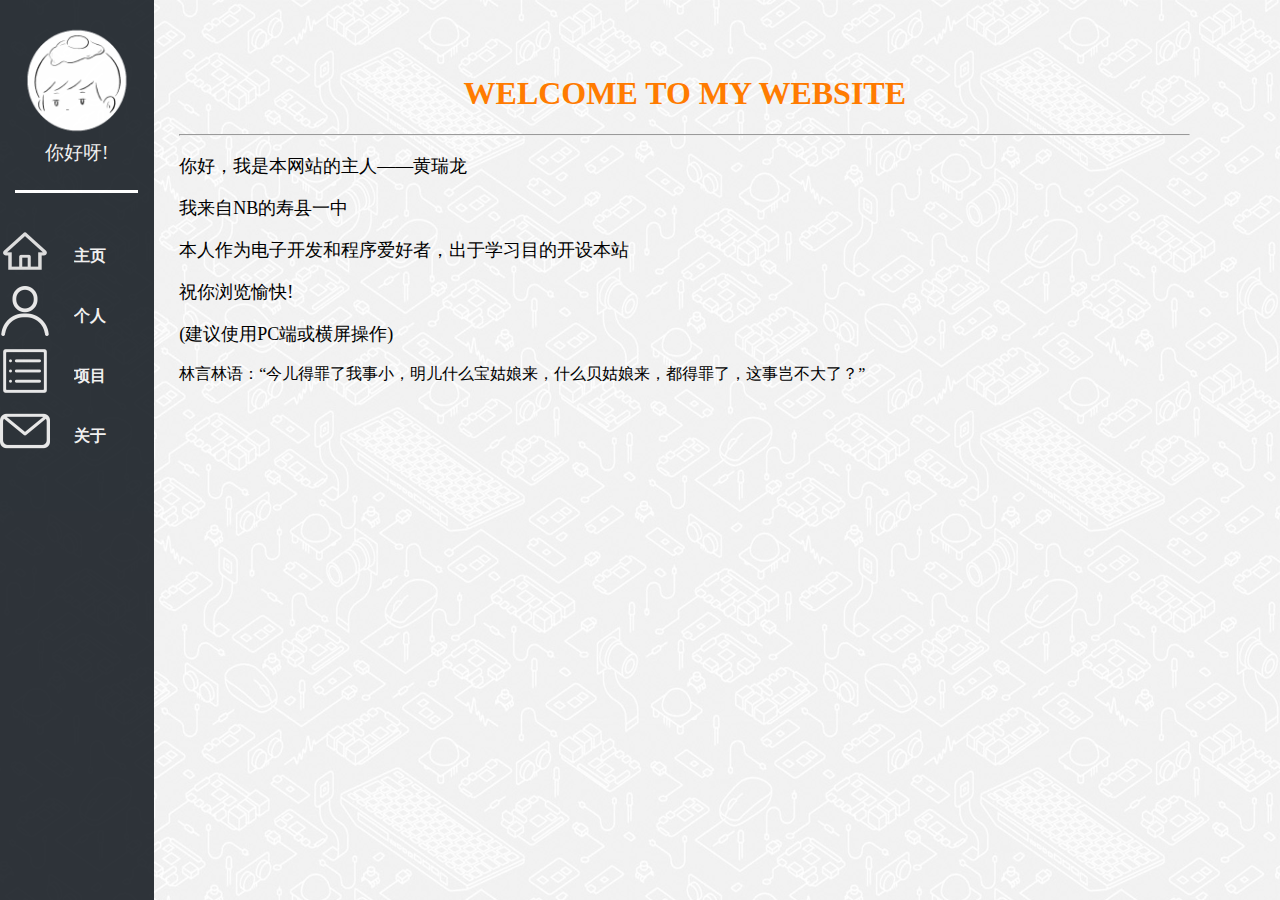
==== index.html @ 7b3899bf "2023-3-23-1" ====
<!DOCTYPE html>
<html>

<head>
  <meta charset="utf-8" />
  <title>Hrilug的博客</title>
  <meta name=“hrilug” content=“hrilug的博客” />
  <link rel="shortcut icon" href="images/html-head.png">
  <link href="css/blog.css" rel="stylesheet" type="text/css" />
</head>

<body class="bg">
  <div class="box">
    <div class="items">
      <div class="items-icon"><img src="images/head.png" /></div>
      <div class="items-con">你好呀!</div>
    </div>

    <div class="center">
      <div class="line"></div>
    </div>

    <div class="menu">
      <ul class="menu-ul">
        <li>
          <div class="light"></div>
          <div class="icon"><img src="images/main-icon.png" width="50px" hight="50px" /></div>
          <div class="con">主页</div>
        </li>

        <li>
          <div class="light"></div>
          <div class="icon"><img src="images/individual-icon.png" width="50px" hight="50px" /></div>
          <div class="con">个人</div>
        </li>

        <li>
          <div class="light"></div>
          <div class="icon"><img src="images/project-icon.png" width="50px" hight="50px" /></div>
          <div class="con">项目</div>
        </li>

        <li>
          <div class="light"></div>
          <div class="icon"><img src="images/about-icon.png" width="50px" hight="50px" /></div>
          <div class="con">关于</div>
        </li>
      </ul>
    </div>
  </div>

  <div class="tab_con">
    <div class="item" style="display: block;">
      <div class="main" id="main">
        <div class="content">
          <div class="introduce">
            <div class="introduce-text">
              <h1 style="color: rgb(255, 123, 0); text-align: center">
                WELCOME TO MY WEBSITE
              </h1>
              <hr />
              <p>
                你好，我是本网站的主人——黄瑞龙
              </p>
              <p>
                我来自NB的寿县一中
              </p>
              <p>
                本人作为电子开发和程序爱好者，出于学习目的开设本站
              </p>
              <p>
                祝你浏览愉快!
              </p>
              <p>
                (建议使用PC端或横屏操作)
              </p>
            </div>
          </div>
          <div class="quote" id="quoteDisplay"></div>
          <script>
            var quotes = [
              '林言林语：“我就知道，别人不挑剩下的也不给我。”',
              '林言林语：“也亏你倒听他的话。我平日和你说的，全当耳旁风，怎么他说了你就依，比圣旨还快些！”',
              '林言林语：“什么臭男人拿的！我不要他。”',
              '林言林语：“蠢才，蠢才！你有玉，人家就有金来配你；人家有‘冷香’，你就没有‘暖香’去配？”',
              '林言林语：“我说呢，亏在那里绊住，不然早就飞了来了。”',
              '林言林语：“我原是给你们取笑儿的，拿着我比戏子。”',
              '林言林语：“你说你会过目成诵，难道我就不能一目十行么？”',
              '林言林语：“我不困，只略歇歇儿，你且别处去闹会子再来。”',
              '林言林语：“谁叫你送来的？难为她费心，那里就冻死我了！”',
              '林言林语：“你还要比？你还要笑？你不比不笑，比人比了笑了还厉害呢！”',
              '林言林语：“啐！我道是谁，原来是这个狠心短命的……”',
              '林言林语：“何曾不是在屋里的，只因听见天上一声叫唤，出来瞧了瞧，原来是个呆雁。”',
              '林言林语：“他在别的还有限，惟有这些人带的东西上越发留心。”',
              '林言林语：“你们瞧瞧，孙行者来了。他一般的也拿着雪褂子，故意装出个小骚达子来。”',
              '林言林语：“是单送我一个人的，还是别的姑娘们都有呢？”',
              '林言林语：“早知他来，我就不来了。”',
              '林言林语：“我就知道，别人不挑剩下的也不给我。”',
              '林言林语：“今儿得罪了我事小，明儿什么宝姑娘来，什么贝姑娘来，都得罪了，这事岂不大了？”',
              '林言林语：“你这该死的胡说！好好儿的把这淫词艳曲弄了来，说这些混话欺负我。我告诉舅舅舅母去。”',
            ]
            document.getElementById('quoteDisplay').innerHTML = quotes[parseInt(Math.round(Math.random() * 18 + 1))];
          </script>
        </div>
      </div>
    </div>

    <div>
      <script src="https://cdn.bootcdn.net/ajax/libs/jquery/1.12.4/jquery.min.js"></script>
      <script src="https://eqcn.ajz.miesnfu.com/wp-content/plugins/wp-3d-pony/live2dw/lib/L2Dwidget.min.js"></script>
      <script>
        L2Dwidget.init({
          "model": {
            jsonPath: "https://unpkg.com/live2d-widget-model-koharu@1.0.5/assets/koharu.model.json",//这里改模型，前面后面都要改
            "scale": 1
          },
          "display": {
            "position": "right",//设置看板娘的上下左右位置
            "width": 90,
            "height": 120,
            "hOffset": 0,
            "vOffset": 0
          },
          "mobile": {
            "show": true,
            "scale": 0.5
          },
          "react": {
            "opacityDefault": 10,//设置透明度
            "opacityOnHover": 1
          }
        });
        window.onload = function () {
          $("#live2dcanvas").attr("style", "position: fixed; opacity: 0.8; right: 100px; bottom: 0px; z-index: 1; pointer-events: none;")
        }
      </script>
    </div>

    <div class="item">
      <div class="individual" id="individual">
        <div class="content">
          <div class="individual-box">
            <h2 style="color: rgb(255, 123, 0)">关于我 ABOUT ME</h2>
            <hr />
            <div class="individual-div">
              <h2>
                &nbsp&nbsp你好，我目前是一名高中生，理工男，一名电子发烧者和程序爱好者，喜欢书籍和音乐。喜欢享受孤独的村上春树、幽默留给自己的余华、物哀写尽的川端康成，我喜欢听抒情、电子和一点古典SamSmith、LinkinPark、ImagineDragons、milet...你知道<a href="https://www.bilibili.com/video/BV1Xb4y1W7Qn/">“林言林语”</a>么，读一读《红楼梦》吧。
              </h2>
              <h2>
                &nbsp&nbsp我个人学习近六年C语言，和四年的PYTHON，HTML开发近四年，这是我写的第三个网站。我是一名电子发爱好者，通过Arduino入门已有七年，学习过三年51MOS(STC89)，ESP32(esp8266,esp32dev)，STM32(stm32f103)，我已能够熟练开发大部分Arduino下atmega系列MCU，stm32f1系列MCU，能够独立完成项目包括部分PCB绘制设计。同时，个人学习过相当的linux，玩过树莓派和Ubuntu，本网站搭建在Ubuntu18系统上。
              </h2>
            </div>
          </div>
        </div>
      </div>
    </div>

    <div class="item">
      <div class="project" id="project">
        <div class="content">
          <div class="cpp">
            <h2 style="color: rgb(255, 123, 0)">我的项目 MY PROJECT</h2>
            <hr />

            <a href="https://blog.csdn.net/Hrilug">
              <div>
                <img src="images/blog.png" width="120px" height="120px" /><br />
                <p3>博客</p3>
              </div>
            </a>
            <a href="https://github.com/Hrilug">
              <div>
                <img src="images/github.png" width="120px" height="120px" /><br />
                <p3>GITHUB</p3>
              </div>
            </a>
            <a href="https://gitee.com/hrilug">
              <div>
                <img src="images/gitee.png" width="120px" height="120px" /><br />
                <p3>GITEE</p3>
              </div>
            </a>
            <a href="lan.html">
              <div>
                <img src="images/lan.png" width="120px" height="120px" /><br />
                <p3>物联网</p3>
              </div>
            </a>
            <a href="https://github.com/Hrilug/project">
              <div>
                <img src="images/arduino.png" width="120px" height="120px" /><br />
                <p3>电子开发</p3>
              </div>
            </a>
            <a href="game.html">
              <div>
                <img src="images/game.png" width="120px" height="120px" /><br />
                <p3>游戏</p3>
              </div>
            </a>
            <a href="cloud.html">
              <div>
                <img src="images/driver.png" width="120px" height="120px" /><br />
                <p3>云下载</p3>
              </div>
            </a>
            <a href="building.html">
              <div>
                <img src="images/picture.png" width="120px" height="120px" /><br />
                <p3>图库</p3>
              </div>
            </a>
          </div>
        </div>
      </div>
    </div>

    <div class="item">
      <div class="about" id="about">
        <div class="content">
          <h2 style="color: rgb(255, 123, 0)">怎么，想要联系我？</h2>
          <hr />
          <h2>给我留言:</h2>
          <div class="message">
            <form action="message.php" method="post">
              <div>
                <div>
                  <h3>昵称:</h3>
                </div>
                <div>
                  <input class="input-sm" type="text" name="nickname" style="color: rgb(0, 0, 0)" />
                </div>
                <div>
                  <h3>联系方式:</h3>
                </div>
                <div>
                  <input class="input-sm" type="text" name="connect" style="color: rgb(0, 0, 0)" />
                </div>
              </div>
              <div>
                <div>
                  <h3>信息:</h3>
                </div>
                <div>
                  <textarea class="input-la" type="text" name="message" style="color: rgb(0, 0, 0)"></textarea>
                </div>
                <div>
                  <input class="input-button" type="submit" value="发送" />
                </div>
              </div>
            </form>
          </div>
          <hr />
          <p class="about-text">
            <a href="https://github.com/Hrilug">Github:hrilug</a>
            <a href="https://space.bilibili.com/446239628?spm_id_from=333.337.0.0">哔哩哔哩:hrilug</a>
            <a href="mailto:someone@microsoft.com?subject=Hello%20again">QQ邮箱:hrilug@qq.com</a>
          </p>
        </div>
      </div>
    </div>
  </div>

  <script src="js/tab.js"></script>
</body>

</html>
---- css/blog.css ----
.bg {
    background-image: url('../images/background.jpg');
    background-size: cover;
    background-repeat:repeat-y;
    margin: 0px;
}

.box {
    background-color: #181e25;
    opacity: 0.9;
    width: 12%;
    height: 100%;
    z-index: 1;
    position: fixed;
    overflow: hidden;
    transition: 0.4s;
}

.items {
    width: 100%;
    height: 160px;
    top: 20px;
    bottom: 20px;
    overflow: hidden;
    transition: 0.4s;
    position: relative;
}

.items-icon {
    width: 100%;
    height: 120px;
    align-items: center;
    text-align: center;
    position: relative;
}

.items-icon img {
    width: 120px;
    height: 120px;

}

.items-con {
    height: 40px;
    width: 100%;
    transition: 0.4s;
    text-align: center;
    font-size: larger;
    position: relative;
    color: rgb(240, 240, 240);
}

.center {
    width: 100%;
    height: 10px;
    margin: 10%;
    margin-top: 30px;
    position: relative;
}

.line {
    height: 3px;
    width: 80%;
    position: relative;
    background-color: white;
}

.menu {
    width: 100%;
    height: auto;
}


.menu-ul {
    padding-left: 0px;
    padding-top: 10px;
    padding-bottom: 10px;
}

.menu-ul li {
    list-style-type: none;
    width: 100%;
    height: 60px;
    overflow: hidden;
    position: relative;
    transition: 0.4s;
}

.light {
    width: 4px;
    height: 60px;
    background: white;
    position: absolute;
    transition: 0.5s;
    border-top-right-radius: 4px;
    border-bottom-right-radius: 4px;
    opacity: 0;
}

.icon{
    width: 60px;
    height: 60px;
    align-items: center;
    justify-content: center;
    position:absolute;
}

.con{
    height:60px;
    width:80px;
    transition: 0.5s;
    display:flex;
    text-align: left;
    align-items: center;
    overflow: hidden;
    font-weight: bold;
    color: rgb(240, 240, 240);
    float:right;
}

.menu-ul li:hover{
    background-color:rgb(39, 133, 177);
    left: 5px;
}
.menu-ul li:hover .light {
    opacity: 1;
}

.item{
    display:none;
}

.content {
    left: 14%;
    right: 7%;
    top: 6%;
    height: 90%;
    position: absolute;
}

.introduce-text p{
    font-size: large;
}

.individual-div h2{
    font-family: "楷体";
    font-size: larger;
}

.cpp h1{
    color: rgb(0, 0, 0);
    top:10px;
    position: relative;
}

.cpp a div {
    margin: 20px;
    width: 150px;
    height: 150px;
    text-align: center;
    color: rgb(0, 0, 0);
    font-size: 20px;
    float: left;
}

.cpp a div:hover {
    width: 150px;
    height: 150px;
    background-color: rgb(177, 177, 177);

}
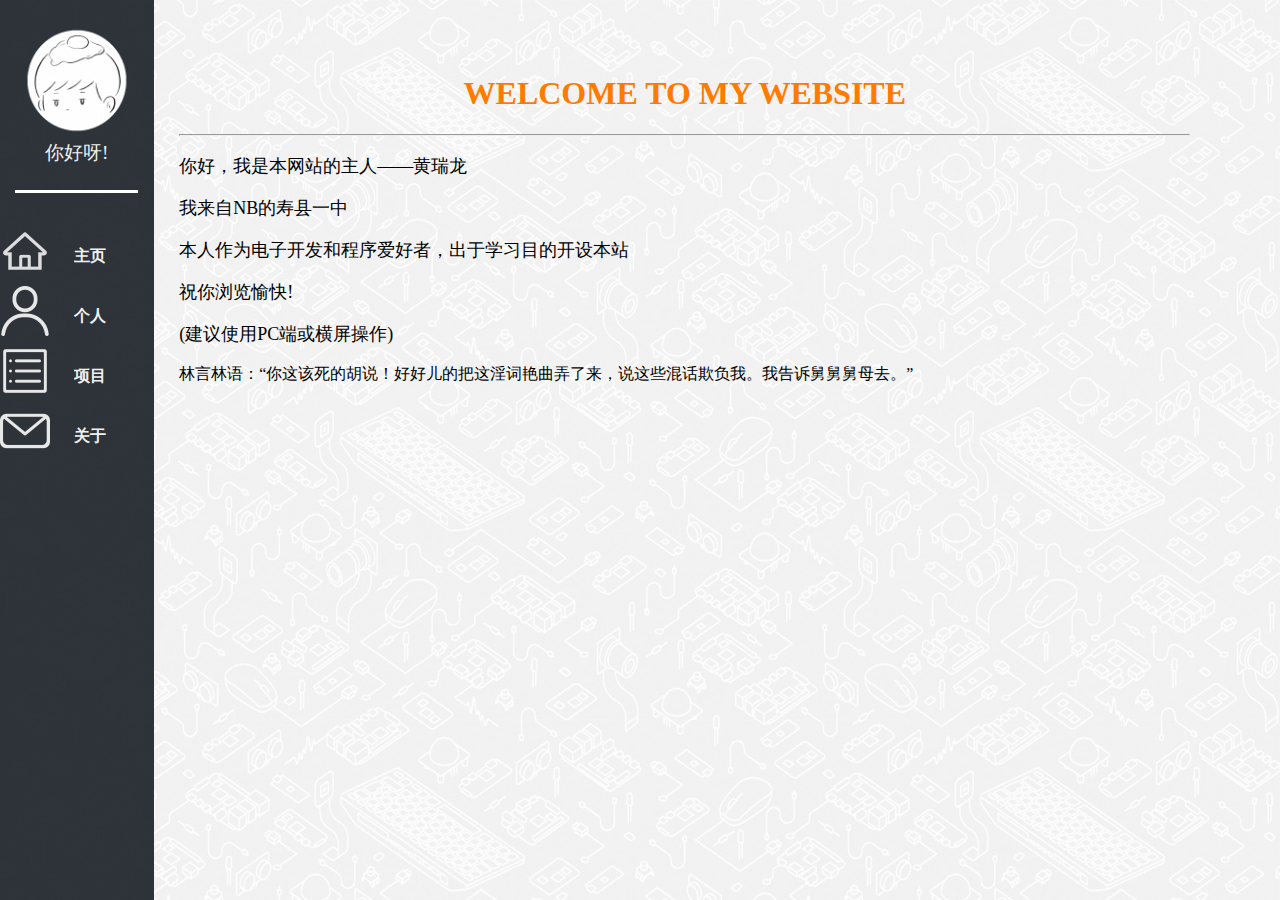
==== commit 8b03277f: "2023-6-16-1" ====
--- a/index.html
+++ b/index.html
@@ -228,13 +228,13 @@
                   <h3>昵称:</h3>
                 </div>
                 <div>
-                  <input class="input-sm" type="text" name="nickname" style="color: rgb(0, 0, 0)" />
+                  <input class="input-sm" type="text" name="nickname" required="required" style="color: rgb(0, 0, 0)" />
                 </div>
                 <div>
                   <h3>联系方式:</h3>
                 </div>
                 <div>
-                  <input class="input-sm" type="text" name="connect" style="color: rgb(0, 0, 0)" />
+                  <input class="input-sm" type="text" name="connect" required="required" style="color: rgb(0, 0, 0)" />
                 </div>
               </div>
               <div>
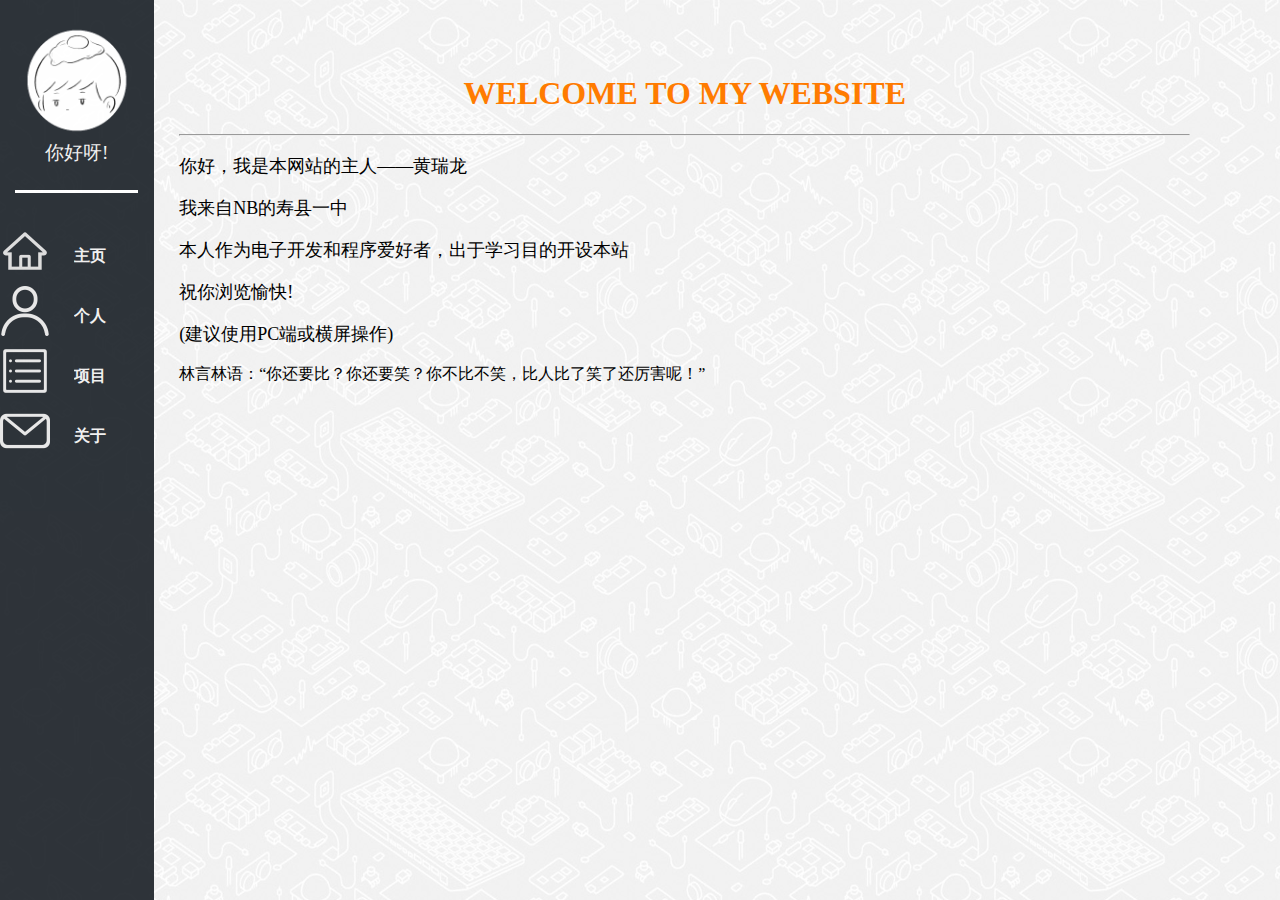
==== commit aa092cc9: "2023-6-17-1" ====
--- a/index.html
+++ b/index.html
@@ -1,12 +1,18 @@
 <!DOCTYPE html>
 <html>
-
 <head>
   <meta charset="utf-8" />
+  <meta name="viewport" content="width=device-width, initial-scale=1.0, minimum-scale=0.5, maximum-scale=2.0, user-scalable=yes" /> 
   <title>Hrilug的博客</title>
   <meta name=“hrilug” content=“hrilug的博客” />
   <link rel="shortcut icon" href="images/html-head.png">
   <link href="css/blog.css" rel="stylesheet" type="text/css" />
+  <script type="text/javascript"> 
+    if(document.body.scrollWidth < document.body.scrollheight-200){
+      document.getElementsByClassName(box).style.display='none';
+
+    }
+</script>
 </head>
 
 <body class="bg">
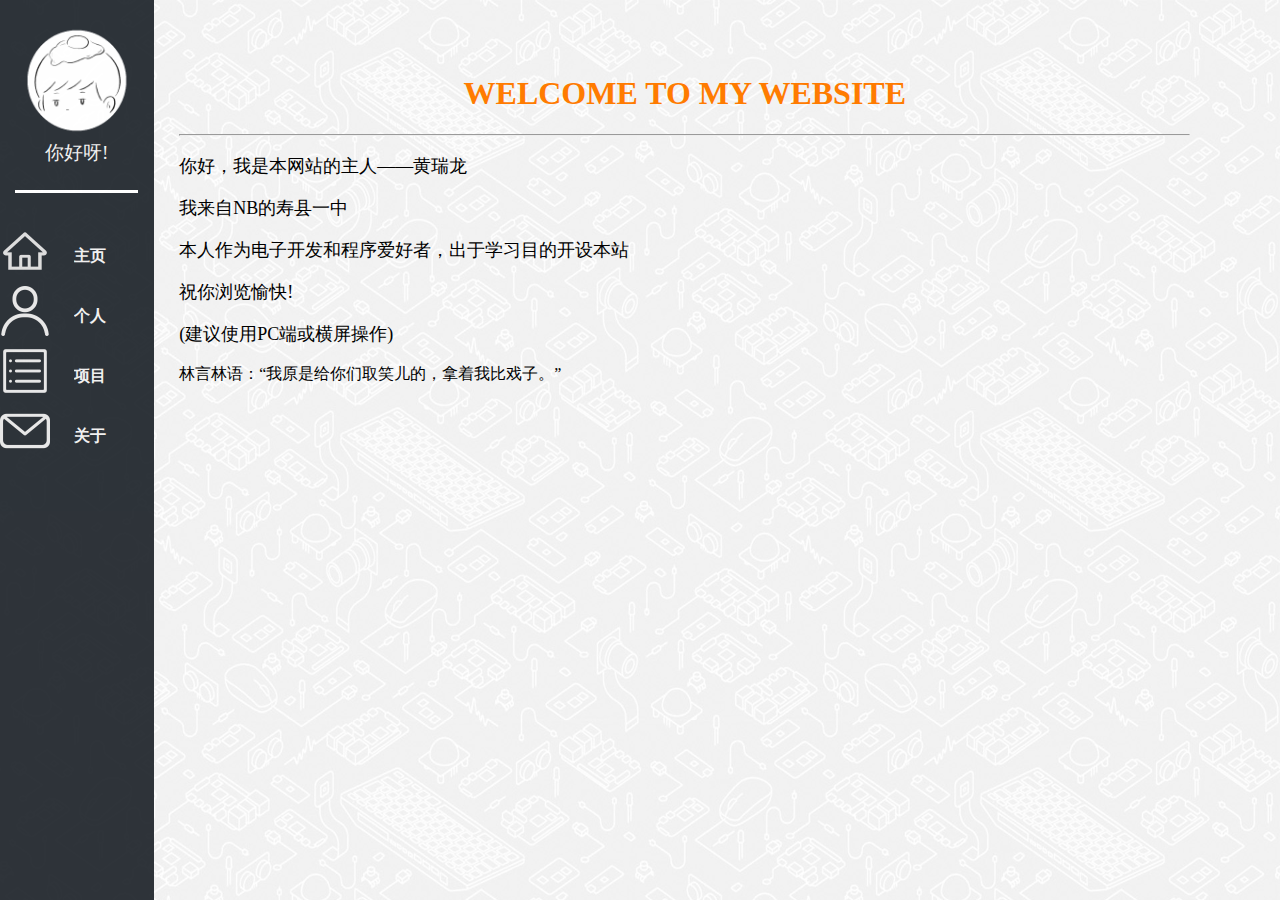
==== commit 73197f15: "2023-6-18-1" ====
--- a/index.html
+++ b/index.html
@@ -1,22 +1,50 @@
 <!DOCTYPE html>
 <html>
+
 <head>
   <meta charset="utf-8" />
-  <meta name="viewport" content="width=device-width, initial-scale=1.0, minimum-scale=0.5, maximum-scale=2.0, user-scalable=yes" /> 
+  <meta name="viewport"
+    content="width=device-width, initial-scale=1.0, minimum-scale=0.5, maximum-scale=2.0, user-scalable=yes" />
   <title>Hrilug的博客</title>
   <meta name=“hrilug” content=“hrilug的博客” />
   <link rel="shortcut icon" href="images/html-head.png">
   <link href="css/blog.css" rel="stylesheet" type="text/css" />
-  <script type="text/javascript"> 
-    if(document.body.scrollWidth < document.body.scrollheight-200){
-      document.getElementsByClassName(box).style.display='none';
-
+
+</head>
+
+<div id="live">
+  <script src="https://cdn.bootcdn.net/ajax/libs/jquery/1.12.4/jquery.min.js"></script>
+  <script src="https://eqcn.ajz.miesnfu.com/wp-content/plugins/wp-3d-pony/live2dw/lib/L2Dwidget.min.js"></script>
+  <script>
+    L2Dwidget.init({
+      "model": {
+        jsonPath: "https://unpkg.com/live2d-widget-model-koharu@1.0.5/assets/koharu.model.json",//这里改模型，前面后面都要改
+        "scale": 1
+      },
+      "display": {
+        "position": "right",//设置看板娘的上下左右位置
+        "width": 90,
+        "height": 120,
+        "hOffset": 0,
+        "vOffset": 0
+      },
+      "mobile": {
+        "show": true,
+        "scale": 0.5
+      },
+      "react": {
+        "opacityDefault": 10,//设置透明度
+        "opacityOnHover": 1
+      }
+    });
+    window.onload = function () {
+      $("#live2dcanvas").attr("style", "position: fixed; opacity: 0.8; right: 100px; bottom: 0px; z-index: 1; pointer-events: none;")
     }
-</script>
-</head>
+  </script>
+</div>
 
 <body class="bg">
-  <div class="box">
+  <div class="box" id="box" onmouseup="menu_back()">
     <div class="items">
       <div class="items-icon"><img src="images/head.png" /></div>
       <div class="items-con">你好呀!</div>
@@ -54,6 +82,12 @@
       </ul>
     </div>
   </div>
+  <div id="menu-button" style="display: none;" onclick="menu_show()">
+    <img src="images/menu-button.png" style="width: 35px;height: 35px; margin: 0 auto;">
+  </div>
+
+
+  <script src="js/blog.js"></script>
 
   <div class="tab_con">
     <div class="item" style="display: block;">
@@ -111,37 +145,6 @@
       </div>
     </div>
 
-    <div>
-      <script src="https://cdn.bootcdn.net/ajax/libs/jquery/1.12.4/jquery.min.js"></script>
-      <script src="https://eqcn.ajz.miesnfu.com/wp-content/plugins/wp-3d-pony/live2dw/lib/L2Dwidget.min.js"></script>
-      <script>
-        L2Dwidget.init({
-          "model": {
-            jsonPath: "https://unpkg.com/live2d-widget-model-koharu@1.0.5/assets/koharu.model.json",//这里改模型，前面后面都要改
-            "scale": 1
-          },
-          "display": {
-            "position": "right",//设置看板娘的上下左右位置
-            "width": 90,
-            "height": 120,
-            "hOffset": 0,
-            "vOffset": 0
-          },
-          "mobile": {
-            "show": true,
-            "scale": 0.5
-          },
-          "react": {
-            "opacityDefault": 10,//设置透明度
-            "opacityOnHover": 1
-          }
-        });
-        window.onload = function () {
-          $("#live2dcanvas").attr("style", "position: fixed; opacity: 0.8; right: 100px; bottom: 0px; z-index: 1; pointer-events: none;")
-        }
-      </script>
-    </div>
-
     <div class="item">
       <div class="individual" id="individual">
         <div class="content">
@@ -150,7 +153,8 @@
             <hr />
             <div class="individual-div">
               <h2>
-                &nbsp&nbsp你好，我目前是一名高中生，理工男，一名电子发烧者和程序爱好者，喜欢书籍和音乐。喜欢享受孤独的村上春树、幽默留给自己的余华、物哀写尽的川端康成，我喜欢听抒情、电子和一点古典SamSmith、LinkinPark、ImagineDragons、milet...你知道<a href="https://www.bilibili.com/video/BV1Xb4y1W7Qn/">“林言林语”</a>么，读一读《红楼梦》吧。
+                &nbsp&nbsp你好，我目前是一名高中生，理工男，一名电子发烧者和程序爱好者，喜欢书籍和音乐。喜欢享受孤独的村上春树、幽默留给自己的余华、物哀写尽的川端康成，我喜欢听抒情、电子和一点古典SamSmith、LinkinPark、ImagineDragons、milet...你知道<a
+                  href="https://www.bilibili.com/video/BV1Xb4y1W7Qn/">“林言林语”</a>么，读一读《红楼梦》吧。
               </h2>
               <h2>
                 &nbsp&nbsp我个人学习近六年C语言，和四年的PYTHON，HTML开发近四年，这是我写的第三个网站。我是一名电子发爱好者，通过Arduino入门已有七年，学习过三年51MOS(STC89)，ESP32(esp8266,esp32dev)，STM32(stm32f103)，我已能够熟练开发大部分Arduino下atmega系列MCU，stm32f1系列MCU，能够独立完成项目包括部分PCB绘制设计。同时，个人学习过相当的linux，玩过树莓派和Ubuntu，本网站搭建在Ubuntu18系统上。
@@ -270,4 +274,4 @@
   <script src="js/tab.js"></script>
 </body>
 
-</html>+</html--- a/css/blog.css
+++ b/css/blog.css
@@ -126,6 +126,16 @@
     opacity: 1;
 }
 
+#menu-button{
+    width:40px;
+    height:40px;
+    margin: 0px;
+    top:0px;
+   
+    text-align: center;
+    background-color: rgba(255,123,0,0.7);
+}
+
 .item{
     display:none;
 }
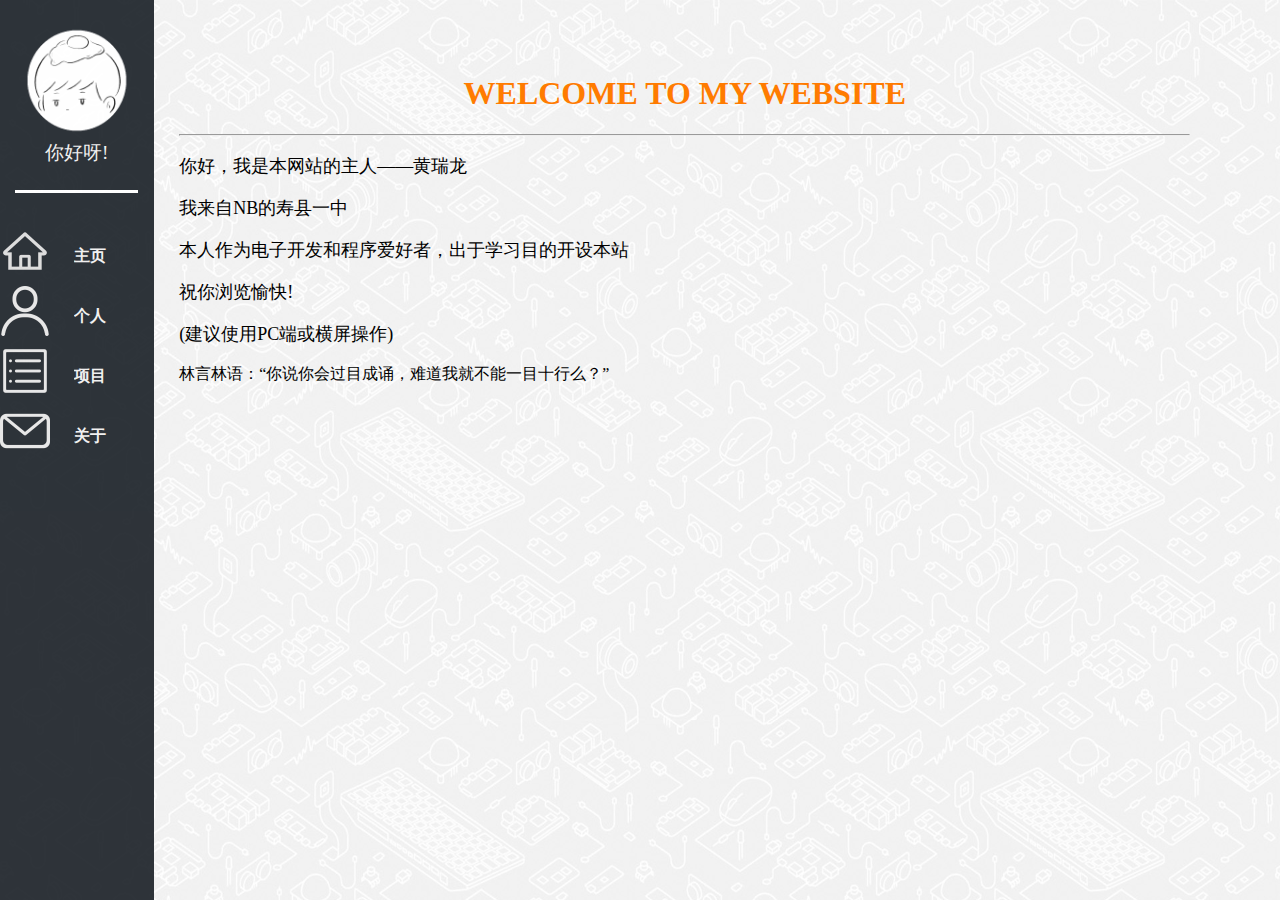
==== commit 8f2b42f8: "2023-7-2-1" ====
--- a/index.html
+++ b/index.html
@@ -9,42 +9,11 @@
   <meta name=“hrilug” content=“hrilug的博客” />
   <link rel="shortcut icon" href="images/html-head.png">
   <link href="css/blog.css" rel="stylesheet" type="text/css" />
+  <script type="text/javascript" src="js/jquery-3.7.0.min.js"></script>
 
 </head>
-
-<div id="live">
-  <script src="https://cdn.bootcdn.net/ajax/libs/jquery/1.12.4/jquery.min.js"></script>
-  <script src="https://eqcn.ajz.miesnfu.com/wp-content/plugins/wp-3d-pony/live2dw/lib/L2Dwidget.min.js"></script>
-  <script>
-    L2Dwidget.init({
-      "model": {
-        jsonPath: "https://unpkg.com/live2d-widget-model-koharu@1.0.5/assets/koharu.model.json",//这里改模型，前面后面都要改
-        "scale": 1
-      },
-      "display": {
-        "position": "right",//设置看板娘的上下左右位置
-        "width": 90,
-        "height": 120,
-        "hOffset": 0,
-        "vOffset": 0
-      },
-      "mobile": {
-        "show": true,
-        "scale": 0.5
-      },
-      "react": {
-        "opacityDefault": 10,//设置透明度
-        "opacityOnHover": 1
-      }
-    });
-    window.onload = function () {
-      $("#live2dcanvas").attr("style", "position: fixed; opacity: 0.8; right: 100px; bottom: 0px; z-index: 1; pointer-events: none;")
-    }
-  </script>
-</div>
-
 <body class="bg">
-  <div class="box" id="box" onmouseup="menu_back()">
+  <div class="box" id="box" onmouseup="menu_hide()">
     <div class="items">
       <div class="items-icon"><img src="images/head.png" /></div>
       <div class="items-con">你好呀!</div>
@@ -82,12 +51,12 @@
       </ul>
     </div>
   </div>
-  <div id="menu-button" style="display: none;" onclick="menu_show()">
-    <img src="images/menu-button.png" style="width: 35px;height: 35px; margin: 0 auto;">
+  <div id="menu-button" onclick="menu_show()">
+    <img src="images/menu-button.png" style="width: 36px;height: 36px;">
   </div>
 
 
-  <script src="js/blog.js"></script>
+  <script type="text/javascript" src="js/menu.js"></script>
 
   <div class="tab_con">
     <div class="item" style="display: block;">
@@ -137,7 +106,7 @@
               '林言林语：“早知他来，我就不来了。”',
               '林言林语：“我就知道，别人不挑剩下的也不给我。”',
               '林言林语：“今儿得罪了我事小，明儿什么宝姑娘来，什么贝姑娘来，都得罪了，这事岂不大了？”',
-              '林言林语：“你这该死的胡说！好好儿的把这淫词艳曲弄了来，说这些混话欺负我。我告诉舅舅舅母去。”',
+              '林言林语：“你这该死的胡说！好好儿的把这淫词艳曲弄了来，说这些混话欺负我。我告诉舅舅母去。”',
             ]
             document.getElementById('quoteDisplay').innerHTML = quotes[parseInt(Math.round(Math.random() * 18 + 1))];
           </script>
@@ -274,4 +243,4 @@
   <script src="js/tab.js"></script>
 </body>
 
-</html+</html>--- a/css/blog.css
+++ b/css/blog.css
@@ -14,6 +14,8 @@
     position: fixed;
     overflow: hidden;
     transition: 0.4s;
+    transition-duration:0.2s;
+    transition-timing-function:linear;
 }
 
 .items {
@@ -127,12 +129,12 @@
 }
 
 #menu-button{
-    width:40px;
-    height:40px;
-    margin: 0px;
+    width:50px;
+    height:50px;
     top:0px;
-   
-    text-align: center;
+    display: flex;  
+    justify-content: center;
+    align-items: center;
     background-color: rgba(255,123,0,0.7);
 }
 
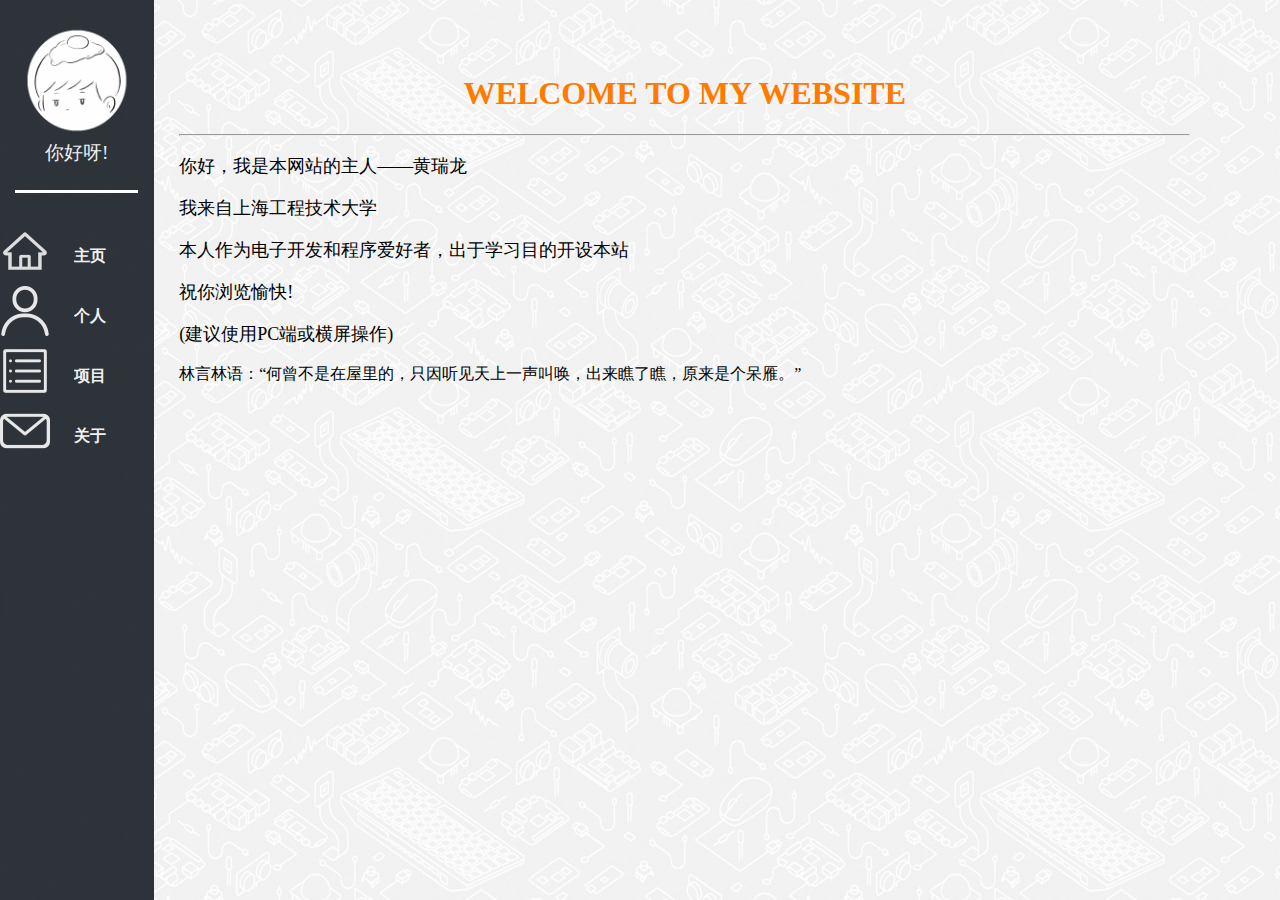
==== commit 313412c7: "2023-10-31-1" ====
--- a/index.html
+++ b/index.html
@@ -1,246 +1,246 @@
-<!DOCTYPE html>
-<html>
-
-<head>
-  <meta charset="utf-8" />
-  <meta name="viewport"
-    content="width=device-width, initial-scale=1.0, minimum-scale=0.5, maximum-scale=2.0, user-scalable=yes" />
-  <title>Hrilug的博客</title>
-  <meta name=“hrilug” content=“hrilug的博客” />
-  <link rel="shortcut icon" href="images/html-head.png">
-  <link href="css/blog.css" rel="stylesheet" type="text/css" />
-  <script type="text/javascript" src="js/jquery-3.7.0.min.js"></script>
-
-</head>
-<body class="bg">
-  <div class="box" id="box" onmouseup="menu_hide()">
-    <div class="items">
-      <div class="items-icon"><img src="images/head.png" /></div>
-      <div class="items-con">你好呀!</div>
-    </div>
-
-    <div class="center">
-      <div class="line"></div>
-    </div>
-
-    <div class="menu">
-      <ul class="menu-ul">
-        <li>
-          <div class="light"></div>
-          <div class="icon"><img src="images/main-icon.png" width="50px" hight="50px" /></div>
-          <div class="con">主页</div>
-        </li>
-
-        <li>
-          <div class="light"></div>
-          <div class="icon"><img src="images/individual-icon.png" width="50px" hight="50px" /></div>
-          <div class="con">个人</div>
-        </li>
-
-        <li>
-          <div class="light"></div>
-          <div class="icon"><img src="images/project-icon.png" width="50px" hight="50px" /></div>
-          <div class="con">项目</div>
-        </li>
-
-        <li>
-          <div class="light"></div>
-          <div class="icon"><img src="images/about-icon.png" width="50px" hight="50px" /></div>
-          <div class="con">关于</div>
-        </li>
-      </ul>
-    </div>
-  </div>
-  <div id="menu-button" onclick="menu_show()">
-    <img src="images/menu-button.png" style="width: 36px;height: 36px;">
-  </div>
-
-
-  <script type="text/javascript" src="js/menu.js"></script>
-
-  <div class="tab_con">
-    <div class="item" style="display: block;">
-      <div class="main" id="main">
-        <div class="content">
-          <div class="introduce">
-            <div class="introduce-text">
-              <h1 style="color: rgb(255, 123, 0); text-align: center">
-                WELCOME TO MY WEBSITE
-              </h1>
-              <hr />
-              <p>
-                你好，我是本网站的主人——黄瑞龙
-              </p>
-              <p>
-                我来自NB的寿县一中
-              </p>
-              <p>
-                本人作为电子开发和程序爱好者，出于学习目的开设本站
-              </p>
-              <p>
-                祝你浏览愉快!
-              </p>
-              <p>
-                (建议使用PC端或横屏操作)
-              </p>
-            </div>
-          </div>
-          <div class="quote" id="quoteDisplay"></div>
-          <script>
-            var quotes = [
-              '林言林语：“我就知道，别人不挑剩下的也不给我。”',
-              '林言林语：“也亏你倒听他的话。我平日和你说的，全当耳旁风，怎么他说了你就依，比圣旨还快些！”',
-              '林言林语：“什么臭男人拿的！我不要他。”',
-              '林言林语：“蠢才，蠢才！你有玉，人家就有金来配你；人家有‘冷香’，你就没有‘暖香’去配？”',
-              '林言林语：“我说呢，亏在那里绊住，不然早就飞了来了。”',
-              '林言林语：“我原是给你们取笑儿的，拿着我比戏子。”',
-              '林言林语：“你说你会过目成诵，难道我就不能一目十行么？”',
-              '林言林语：“我不困，只略歇歇儿，你且别处去闹会子再来。”',
-              '林言林语：“谁叫你送来的？难为她费心，那里就冻死我了！”',
-              '林言林语：“你还要比？你还要笑？你不比不笑，比人比了笑了还厉害呢！”',
-              '林言林语：“啐！我道是谁，原来是这个狠心短命的……”',
-              '林言林语：“何曾不是在屋里的，只因听见天上一声叫唤，出来瞧了瞧，原来是个呆雁。”',
-              '林言林语：“他在别的还有限，惟有这些人带的东西上越发留心。”',
-              '林言林语：“你们瞧瞧，孙行者来了。他一般的也拿着雪褂子，故意装出个小骚达子来。”',
-              '林言林语：“是单送我一个人的，还是别的姑娘们都有呢？”',
-              '林言林语：“早知他来，我就不来了。”',
-              '林言林语：“我就知道，别人不挑剩下的也不给我。”',
-              '林言林语：“今儿得罪了我事小，明儿什么宝姑娘来，什么贝姑娘来，都得罪了，这事岂不大了？”',
-              '林言林语：“你这该死的胡说！好好儿的把这淫词艳曲弄了来，说这些混话欺负我。我告诉舅舅母去。”',
-            ]
-            document.getElementById('quoteDisplay').innerHTML = quotes[parseInt(Math.round(Math.random() * 18 + 1))];
-          </script>
-        </div>
-      </div>
-    </div>
-
-    <div class="item">
-      <div class="individual" id="individual">
-        <div class="content">
-          <div class="individual-box">
-            <h2 style="color: rgb(255, 123, 0)">关于我 ABOUT ME</h2>
-            <hr />
-            <div class="individual-div">
-              <h2>
-                &nbsp&nbsp你好，我目前是一名高中生，理工男，一名电子发烧者和程序爱好者，喜欢书籍和音乐。喜欢享受孤独的村上春树、幽默留给自己的余华、物哀写尽的川端康成，我喜欢听抒情、电子和一点古典SamSmith、LinkinPark、ImagineDragons、milet...你知道<a
-                  href="https://www.bilibili.com/video/BV1Xb4y1W7Qn/">“林言林语”</a>么，读一读《红楼梦》吧。
-              </h2>
-              <h2>
-                &nbsp&nbsp我个人学习近六年C语言，和四年的PYTHON，HTML开发近四年，这是我写的第三个网站。我是一名电子发爱好者，通过Arduino入门已有七年，学习过三年51MOS(STC89)，ESP32(esp8266,esp32dev)，STM32(stm32f103)，我已能够熟练开发大部分Arduino下atmega系列MCU，stm32f1系列MCU，能够独立完成项目包括部分PCB绘制设计。同时，个人学习过相当的linux，玩过树莓派和Ubuntu，本网站搭建在Ubuntu18系统上。
-              </h2>
-            </div>
-          </div>
-        </div>
-      </div>
-    </div>
-
-    <div class="item">
-      <div class="project" id="project">
-        <div class="content">
-          <div class="cpp">
-            <h2 style="color: rgb(255, 123, 0)">我的项目 MY PROJECT</h2>
-            <hr />
-
-            <a href="https://blog.csdn.net/Hrilug">
-              <div>
-                <img src="images/blog.png" width="120px" height="120px" /><br />
-                <p3>博客</p3>
-              </div>
-            </a>
-            <a href="https://github.com/Hrilug">
-              <div>
-                <img src="images/github.png" width="120px" height="120px" /><br />
-                <p3>GITHUB</p3>
-              </div>
-            </a>
-            <a href="https://gitee.com/hrilug">
-              <div>
-                <img src="images/gitee.png" width="120px" height="120px" /><br />
-                <p3>GITEE</p3>
-              </div>
-            </a>
-            <a href="lan.html">
-              <div>
-                <img src="images/lan.png" width="120px" height="120px" /><br />
-                <p3>物联网</p3>
-              </div>
-            </a>
-            <a href="https://github.com/Hrilug/project">
-              <div>
-                <img src="images/arduino.png" width="120px" height="120px" /><br />
-                <p3>电子开发</p3>
-              </div>
-            </a>
-            <a href="game.html">
-              <div>
-                <img src="images/game.png" width="120px" height="120px" /><br />
-                <p3>游戏</p3>
-              </div>
-            </a>
-            <a href="cloud.html">
-              <div>
-                <img src="images/driver.png" width="120px" height="120px" /><br />
-                <p3>云下载</p3>
-              </div>
-            </a>
-            <a href="building.html">
-              <div>
-                <img src="images/picture.png" width="120px" height="120px" /><br />
-                <p3>图库</p3>
-              </div>
-            </a>
-          </div>
-        </div>
-      </div>
-    </div>
-
-    <div class="item">
-      <div class="about" id="about">
-        <div class="content">
-          <h2 style="color: rgb(255, 123, 0)">怎么，想要联系我？</h2>
-          <hr />
-          <h2>给我留言:</h2>
-          <div class="message">
-            <form action="message.php" method="post">
-              <div>
-                <div>
-                  <h3>昵称:</h3>
-                </div>
-                <div>
-                  <input class="input-sm" type="text" name="nickname" required="required" style="color: rgb(0, 0, 0)" />
-                </div>
-                <div>
-                  <h3>联系方式:</h3>
-                </div>
-                <div>
-                  <input class="input-sm" type="text" name="connect" required="required" style="color: rgb(0, 0, 0)" />
-                </div>
-              </div>
-              <div>
-                <div>
-                  <h3>信息:</h3>
-                </div>
-                <div>
-                  <textarea class="input-la" type="text" name="message" style="color: rgb(0, 0, 0)"></textarea>
-                </div>
-                <div>
-                  <input class="input-button" type="submit" value="发送" />
-                </div>
-              </div>
-            </form>
-          </div>
-          <hr />
-          <p class="about-text">
-            <a href="https://github.com/Hrilug">Github:hrilug</a>
-            <a href="https://space.bilibili.com/446239628?spm_id_from=333.337.0.0">哔哩哔哩:hrilug</a>
-            <a href="mailto:someone@microsoft.com?subject=Hello%20again">QQ邮箱:hrilug@qq.com</a>
-          </p>
-        </div>
-      </div>
-    </div>
-  </div>
-
-  <script src="js/tab.js"></script>
-</body>
-
+<!DOCTYPE html>
+<html>
+
+<head>
+  <meta charset="utf-8" />
+  <meta name="viewport"
+    content="width=device-width, initial-scale=1.0, minimum-scale=0.5, maximum-scale=2.0, user-scalable=yes" />
+  <title>Hrilug的博客</title>
+  <meta name=“hrilug” content=“hrilug的博客” />
+  <link rel="shortcut icon" href="images/html-head.png">
+  <link href="css/blog.css" rel="stylesheet" type="text/css" />
+  <script type="text/javascript" src="js/jquery-3.7.0.min.js"></script>
+
+</head>
+<body class="bg">
+  <div class="box" id="box" onmouseup="menu_hide()">
+    <div class="items">
+      <div class="items-icon"><img src="images/head.png" /></div>
+      <div class="items-con">你好呀!</div>
+    </div>
+
+    <div class="center">
+      <div class="line"></div>
+    </div>
+
+    <div class="menu">
+      <ul class="menu-ul">
+        <li>
+          <div class="light"></div>
+          <div class="icon"><img src="images/main-icon.png" width="50px" hight="50px" /></div>
+          <div class="con">主页</div>
+        </li>
+
+        <li>
+          <div class="light"></div>
+          <div class="icon"><img src="images/individual-icon.png" width="50px" hight="50px" /></div>
+          <div class="con">个人</div>
+        </li>
+
+        <li>
+          <div class="light"></div>
+          <div class="icon"><img src="images/project-icon.png" width="50px" hight="50px" /></div>
+          <div class="con">项目</div>
+        </li>
+
+        <li>
+          <div class="light"></div>
+          <div class="icon"><img src="images/about-icon.png" width="50px" hight="50px" /></div>
+          <div class="con">关于</div>
+        </li>
+      </ul>
+    </div>
+  </div>
+  <div id="menu-button" onclick="menu_show()">
+    <img src="images/menu-button.png" style="width: 36px;height: 36px;">
+  </div>
+
+
+  <script type="text/javascript" src="js/menu.js"></script>
+
+  <div class="tab_con">
+    <div class="item" style="display: block;">
+      <div class="main" id="main">
+        <div class="content">
+          <div class="introduce">
+            <div class="introduce-text">
+              <h1 style="color: rgb(255, 123, 0); text-align: center">
+                WELCOME TO MY WEBSITE
+              </h1>
+              <hr />
+              <p>
+                你好，我是本网站的主人——黄瑞龙
+              </p>
+              <p>
+                我来自上海工程技术大学
+              </p>
+              <p>
+                本人作为电子开发和程序爱好者，出于学习目的开设本站
+              </p>
+              <p>
+                祝你浏览愉快!
+              </p>
+              <p>
+                (建议使用PC端或横屏操作)
+              </p>
+            </div>
+          </div>
+          <div class="quote" id="quoteDisplay"></div>
+          <script>
+            var quotes = [
+              '林言林语：“我就知道，别人不挑剩下的也不给我。”',
+              '林言林语：“也亏你倒听他的话。我平日和你说的，全当耳旁风，怎么他说了你就依，比圣旨还快些！”',
+              '林言林语：“什么臭男人拿的！我不要他。”',
+              '林言林语：“蠢才，蠢才！你有玉，人家就有金来配你；人家有‘冷香’，你就没有‘暖香’去配？”',
+              '林言林语：“我说呢，亏在那里绊住，不然早就飞了来了。”',
+              '林言林语：“我原是给你们取笑儿的，拿着我比戏子。”',
+              '林言林语：“你说你会过目成诵，难道我就不能一目十行么？”',
+              '林言林语：“我不困，只略歇歇儿，你且别处去闹会子再来。”',
+              '林言林语：“谁叫你送来的？难为她费心，那里就冻死我了！”',
+              '林言林语：“你还要比？你还要笑？你不比不笑，比人比了笑了还厉害呢！”',
+              '林言林语：“啐！我道是谁，原来是这个狠心短命的……”',
+              '林言林语：“何曾不是在屋里的，只因听见天上一声叫唤，出来瞧了瞧，原来是个呆雁。”',
+              '林言林语：“他在别的还有限，惟有这些人带的东西上越发留心。”',
+              '林言林语：“你们瞧瞧，孙行者来了。他一般的也拿着雪褂子，故意装出个小骚达子来。”',
+              '林言林语：“是单送我一个人的，还是别的姑娘们都有呢？”',
+              '林言林语：“早知他来，我就不来了。”',
+              '林言林语：“我就知道，别人不挑剩下的也不给我。”',
+              '林言林语：“今儿得罪了我事小，明儿什么宝姑娘来，什么贝姑娘来，都得罪了，这事岂不大了？”',
+              '林言林语：“你这该死的胡说！好好儿的把这淫词艳曲弄了来，说这些混话欺负我。我告诉舅舅母去。”',
+            ]
+            document.getElementById('quoteDisplay').innerHTML = quotes[parseInt(Math.round(Math.random() * 18 + 1))];
+          </script>
+        </div>
+      </div>
+    </div>
+
+    <div class="item">
+      <div class="individual" id="individual">
+        <div class="content">
+          <div class="individual-box">
+            <h2 style="color: rgb(255, 123, 0)">关于我 ABOUT ME</h2>
+            <hr />
+            <div class="individual-div">
+              <h2>
+                &nbsp&nbsp你好，我目前是一名大学生，理工男，一名电子发烧者和程序爱好者，喜欢书籍和音乐。喜欢享受孤独的村上春树、幽默留给自己的余华、物哀写尽的川端康成，我喜欢听抒情、电子和一点古典SamSmith、LinkinPark、ImagineDragons、milet...你知道<a
+                  href="https://www.bilibili.com/video/BV1Xb4y1W7Qn/">“林言林语”</a>么，读一读《红楼梦》吧。
+              </h2>
+              <h2>
+                &nbsp&nbsp我个人学习近七年C语言，和五年的PYTHON，HTML开发近五年，这是我写的第三个网站。我是一名电子发爱好者，通过Arduino入门已有七年，学习过四年51MOS(STC89)，ESP32(esp8266,esp32dev)，STM32(stm32f103)，我已能够熟练开发大部分Arduino下atmega系列MCU，stm32f1系列MCU，能够独立完成项目包括部分PCB绘制设计。同时，个人学习过相当的linux，玩过树莓派和Ubuntu，本网站搭建在Ubuntu18系统上。
+              </h2>
+            </div>
+          </div>
+        </div>
+      </div>
+    </div>
+
+    <div class="item">
+      <div class="project" id="project">
+        <div class="content">
+          <div class="cpp">
+            <h2 style="color: rgb(255, 123, 0)">我的项目 MY PROJECT</h2>
+            <hr />
+
+            <a href="https://blog.csdn.net/Hrilug">
+              <div>
+                <img src="images/blog.png" width="120px" height="120px" /><br />
+                <p3>博客</p3>
+              </div>
+            </a>
+            <a href="https://github.com/Hrilug">
+              <div>
+                <img src="images/github.png" width="120px" height="120px" /><br />
+                <p3>GITHUB</p3>
+              </div>
+            </a>
+            <a href="https://gitee.com/hrilug">
+              <div>
+                <img src="images/gitee.png" width="120px" height="120px" /><br />
+                <p3>GITEE</p3>
+              </div>
+            </a>
+            <a href="lan.html">
+              <div>
+                <img src="images/lan.png" width="120px" height="120px" /><br />
+                <p3>物联网</p3>
+              </div>
+            </a>
+            <a href="https://github.com/Hrilug/project">
+              <div>
+                <img src="images/arduino.png" width="120px" height="120px" /><br />
+                <p3>电子开发</p3>
+              </div>
+            </a>
+            <a href="game.html">
+              <div>
+                <img src="images/game.png" width="120px" height="120px" /><br />
+                <p3>游戏</p3>
+              </div>
+            </a>
+            <a href="cloud.html">
+              <div>
+                <img src="images/driver.png" width="120px" height="120px" /><br />
+                <p3>云下载</p3>
+              </div>
+            </a>
+            <a href="building.html">
+              <div>
+                <img src="images/picture.png" width="120px" height="120px" /><br />
+                <p3>图库</p3>
+              </div>
+            </a>
+          </div>
+        </div>
+      </div>
+    </div>
+
+    <div class="item">
+      <div class="about" id="about">
+        <div class="content">
+          <h2 style="color: rgb(255, 123, 0)">怎么，想要联系我？</h2>
+          <hr />
+          <h2>给我留言:</h2>
+          <div class="message">
+            <form action="message.php" method="post">
+              <div>
+                <div>
+                  <h3>昵称:</h3>
+                </div>
+                <div>
+                  <input class="input-sm" type="text" name="nickname" required="required" style="color: rgb(0, 0, 0)" />
+                </div>
+                <div>
+                  <h3>联系方式:</h3>
+                </div>
+                <div>
+                  <input class="input-sm" type="text" name="connect" required="required" style="color: rgb(0, 0, 0)" />
+                </div>
+              </div>
+              <div>
+                <div>
+                  <h3>信息:</h3>
+                </div>
+                <div>
+                  <textarea class="input-la" type="text" name="message" style="color: rgb(0, 0, 0)"></textarea>
+                </div>
+                <div>
+                  <input class="input-button" type="submit" value="发送" />
+                </div>
+              </div>
+            </form>
+          </div>
+          <hr />
+          <p class="about-text">
+            <a href="https://github.com/Hrilug">Github:hrilug</a>
+            <a href="https://space.bilibili.com/446239628?spm_id_from=333.337.0.0">哔哩哔哩:hrilug</a>
+            <a href="mailto:someone@microsoft.com?subject=Hello%20again">QQ邮箱:hrilug@qq.com</a>
+          </p>
+        </div>
+      </div>
+    </div>
+  </div>
+
+  <script src="js/tab.js"></script>
+</body>
+
 </html>--- a/css/blog.css
+++ b/css/blog.css
@@ -1,183 +1,183 @@
-.bg {
-    background-image: url('../images/background.jpg');
-    background-size: cover;
-    background-repeat:repeat-y;
-    margin: 0px;
-}
-
-.box {
-    background-color: #181e25;
-    opacity: 0.9;
-    width: 12%;
-    height: 100%;
-    z-index: 1;
-    position: fixed;
-    overflow: hidden;
-    transition: 0.4s;
-    transition-duration:0.2s;
-    transition-timing-function:linear;
-}
-
-.items {
-    width: 100%;
-    height: 160px;
-    top: 20px;
-    bottom: 20px;
-    overflow: hidden;
-    transition: 0.4s;
-    position: relative;
-}
-
-.items-icon {
-    width: 100%;
-    height: 120px;
-    align-items: center;
-    text-align: center;
-    position: relative;
-}
-
-.items-icon img {
-    width: 120px;
-    height: 120px;
-
-}
-
-.items-con {
-    height: 40px;
-    width: 100%;
-    transition: 0.4s;
-    text-align: center;
-    font-size: larger;
-    position: relative;
-    color: rgb(240, 240, 240);
-}
-
-.center {
-    width: 100%;
-    height: 10px;
-    margin: 10%;
-    margin-top: 30px;
-    position: relative;
-}
-
-.line {
-    height: 3px;
-    width: 80%;
-    position: relative;
-    background-color: white;
-}
-
-.menu {
-    width: 100%;
-    height: auto;
-}
-
-
-.menu-ul {
-    padding-left: 0px;
-    padding-top: 10px;
-    padding-bottom: 10px;
-}
-
-.menu-ul li {
-    list-style-type: none;
-    width: 100%;
-    height: 60px;
-    overflow: hidden;
-    position: relative;
-    transition: 0.4s;
-}
-
-.light {
-    width: 4px;
-    height: 60px;
-    background: white;
-    position: absolute;
-    transition: 0.5s;
-    border-top-right-radius: 4px;
-    border-bottom-right-radius: 4px;
-    opacity: 0;
-}
-
-.icon{
-    width: 60px;
-    height: 60px;
-    align-items: center;
-    justify-content: center;
-    position:absolute;
-}
-
-.con{
-    height:60px;
-    width:80px;
-    transition: 0.5s;
-    display:flex;
-    text-align: left;
-    align-items: center;
-    overflow: hidden;
-    font-weight: bold;
-    color: rgb(240, 240, 240);
-    float:right;
-}
-
-.menu-ul li:hover{
-    background-color:rgb(39, 133, 177);
-    left: 5px;
-}
-.menu-ul li:hover .light {
-    opacity: 1;
-}
-
-#menu-button{
-    width:50px;
-    height:50px;
-    top:0px;
-    display: flex;  
-    justify-content: center;
-    align-items: center;
-    background-color: rgba(255,123,0,0.7);
-}
-
-.item{
-    display:none;
-}
-
-.content {
-    left: 14%;
-    right: 7%;
-    top: 6%;
-    height: 90%;
-    position: absolute;
-}
-
-.introduce-text p{
-    font-size: large;
-}
-
-.individual-div h2{
-    font-family: "楷体";
-    font-size: larger;
-}
-
-.cpp h1{
-    color: rgb(0, 0, 0);
-    top:10px;
-    position: relative;
-}
-
-.cpp a div {
-    margin: 20px;
-    width: 150px;
-    height: 150px;
-    text-align: center;
-    color: rgb(0, 0, 0);
-    font-size: 20px;
-    float: left;
-}
-
-.cpp a div:hover {
-    width: 150px;
-    height: 150px;
-    background-color: rgb(177, 177, 177);
-
-}
+.bg {
+    background-image: url('../images/background.jpg');
+    background-size: cover;
+    background-repeat:repeat-y;
+    margin: 0px;
+}
+
+.box {
+    background-color: #181e25;
+    opacity: 0.9;
+    width: 12%;
+    height: 100%;
+    z-index: 1;
+    position: fixed;
+    overflow: hidden;
+    transition: 0.4s;
+    transition-duration:0.2s;
+    transition-timing-function:linear;
+}
+
+.items {
+    width: 100%;
+    height: 160px;
+    top: 20px;
+    bottom: 20px;
+    overflow: hidden;
+    transition: 0.4s;
+    position: relative;
+}
+
+.items-icon {
+    width: 100%;
+    height: 120px;
+    align-items: center;
+    text-align: center;
+    position: relative;
+}
+
+.items-icon img {
+    width: 120px;
+    height: 120px;
+
+}
+
+.items-con {
+    height: 40px;
+    width: 100%;
+    transition: 0.4s;
+    text-align: center;
+    font-size: larger;
+    position: relative;
+    color: rgb(240, 240, 240);
+}
+
+.center {
+    width: 100%;
+    height: 10px;
+    margin: 10%;
+    margin-top: 30px;
+    position: relative;
+}
+
+.line {
+    height: 3px;
+    width: 80%;
+    position: relative;
+    background-color: white;
+}
+
+.menu {
+    width: 100%;
+    height: auto;
+}
+
+
+.menu-ul {
+    padding-left: 0px;
+    padding-top: 10px;
+    padding-bottom: 10px;
+}
+
+.menu-ul li {
+    list-style-type: none;
+    width: 100%;
+    height: 60px;
+    overflow: hidden;
+    position: relative;
+    transition: 0.4s;
+}
+
+.light {
+    width: 4px;
+    height: 60px;
+    background: white;
+    position: absolute;
+    transition: 0.5s;
+    border-top-right-radius: 4px;
+    border-bottom-right-radius: 4px;
+    opacity: 0;
+}
+
+.icon{
+    width: 60px;
+    height: 60px;
+    align-items: center;
+    justify-content: center;
+    position:absolute;
+}
+
+.con{
+    height:60px;
+    width:80px;
+    transition: 0.5s;
+    display:flex;
+    text-align: left;
+    align-items: center;
+    overflow: hidden;
+    font-weight: bold;
+    color: rgb(240, 240, 240);
+    float:right;
+}
+
+.menu-ul li:hover{
+    background-color:rgb(39, 133, 177);
+    left: 5px;
+}
+.menu-ul li:hover .light {
+    opacity: 1;
+}
+
+#menu-button{
+    width:50px;
+    height:50px;
+    top:0px;
+    display: flex;  
+    justify-content: center;
+    align-items: center;
+    background-color: rgba(255,123,0,0.7);
+}
+
+.item{
+    display:none;
+}
+
+.content {
+    left: 14%;
+    right: 7%;
+    top: 6%;
+    height: 90%;
+    position: absolute;
+}
+
+.introduce-text p{
+    font-size: large;
+}
+
+.individual-div h2{
+    font-family: "楷体";
+    font-size: larger;
+}
+
+.cpp h1{
+    color: rgb(0, 0, 0);
+    top:10px;
+    position: relative;
+}
+
+.cpp a div {
+    margin: 20px;
+    width: 150px;
+    height: 150px;
+    text-align: center;
+    color: rgb(0, 0, 0);
+    font-size: 20px;
+    float: left;
+}
+
+.cpp a div:hover {
+    width: 150px;
+    height: 150px;
+    background-color: rgb(177, 177, 177);
+
+}
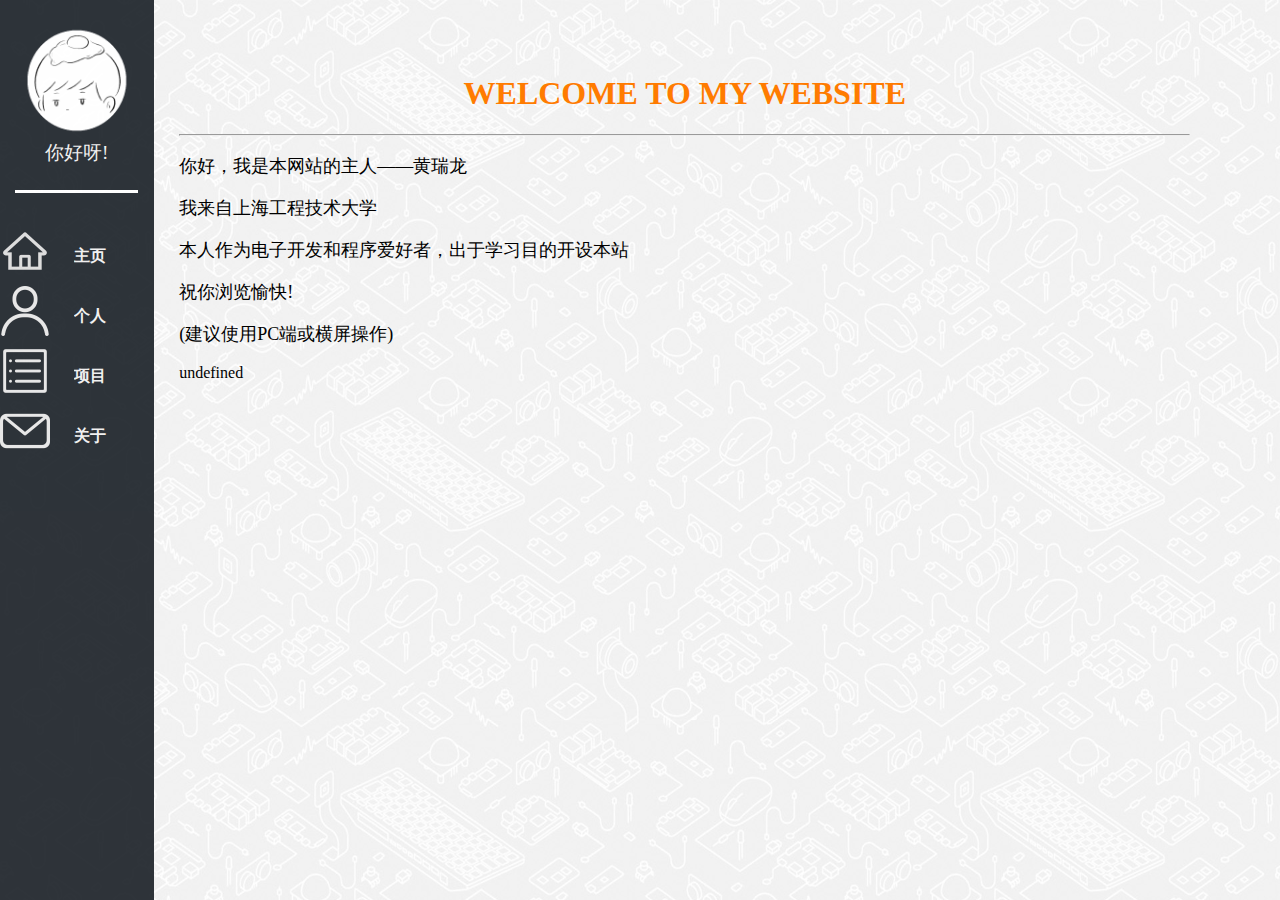
==== commit 64de417d: "2023-10-31-2" ====
--- a/index.html
+++ b/index.html
@@ -54,9 +54,6 @@
   <div id="menu-button" onclick="menu_show()">
     <img src="images/menu-button.png" style="width: 36px;height: 36px;">
   </div>
-
-
-  <script type="text/javascript" src="js/menu.js"></script>
 
   <div class="tab_con">
     <div class="item" style="display: block;">
@@ -143,49 +140,49 @@
 
             <a href="https://blog.csdn.net/Hrilug">
               <div>
-                <img src="images/blog.png" width="120px" height="120px" /><br />
+                <img src="images/blog.png"/><br />
                 <p3>博客</p3>
               </div>
             </a>
             <a href="https://github.com/Hrilug">
               <div>
-                <img src="images/github.png" width="120px" height="120px" /><br />
+                <img src="images/github.png"/><br />
                 <p3>GITHUB</p3>
               </div>
             </a>
             <a href="https://gitee.com/hrilug">
               <div>
-                <img src="images/gitee.png" width="120px" height="120px" /><br />
+                <img src="images/gitee.png"/><br />
                 <p3>GITEE</p3>
               </div>
             </a>
             <a href="lan.html">
               <div>
-                <img src="images/lan.png" width="120px" height="120px" /><br />
+                <img src="images/lan.png"/><br />
                 <p3>物联网</p3>
               </div>
             </a>
             <a href="https://github.com/Hrilug/project">
               <div>
-                <img src="images/arduino.png" width="120px" height="120px" /><br />
+                <img src="images/arduino.png"/><br />
                 <p3>电子开发</p3>
               </div>
             </a>
             <a href="game.html">
               <div>
-                <img src="images/game.png" width="120px" height="120px" /><br />
+                <img src="images/game.png"/><br />
                 <p3>游戏</p3>
               </div>
             </a>
             <a href="cloud.html">
               <div>
-                <img src="images/driver.png" width="120px" height="120px" /><br />
+                <img src="images/driver.png"/><br />
                 <p3>云下载</p3>
               </div>
             </a>
             <a href="building.html">
               <div>
-                <img src="images/picture.png" width="120px" height="120px" /><br />
+                <img src="images/picture.png"/><br />
                 <p3>图库</p3>
               </div>
             </a>
@@ -240,6 +237,7 @@
     </div>
   </div>
 
+  <script type="text/javascript" src="js/menu.js"></script>
   <script src="js/tab.js"></script>
 </body>
 
--- a/css/blog.css
+++ b/css/blog.css
@@ -175,6 +175,11 @@
     float: left;
 }
 
+.cpp a div img{
+    width: 120px;
+    height: 120px;
+}
+
 .cpp a div:hover {
     width: 150px;
     height: 150px;
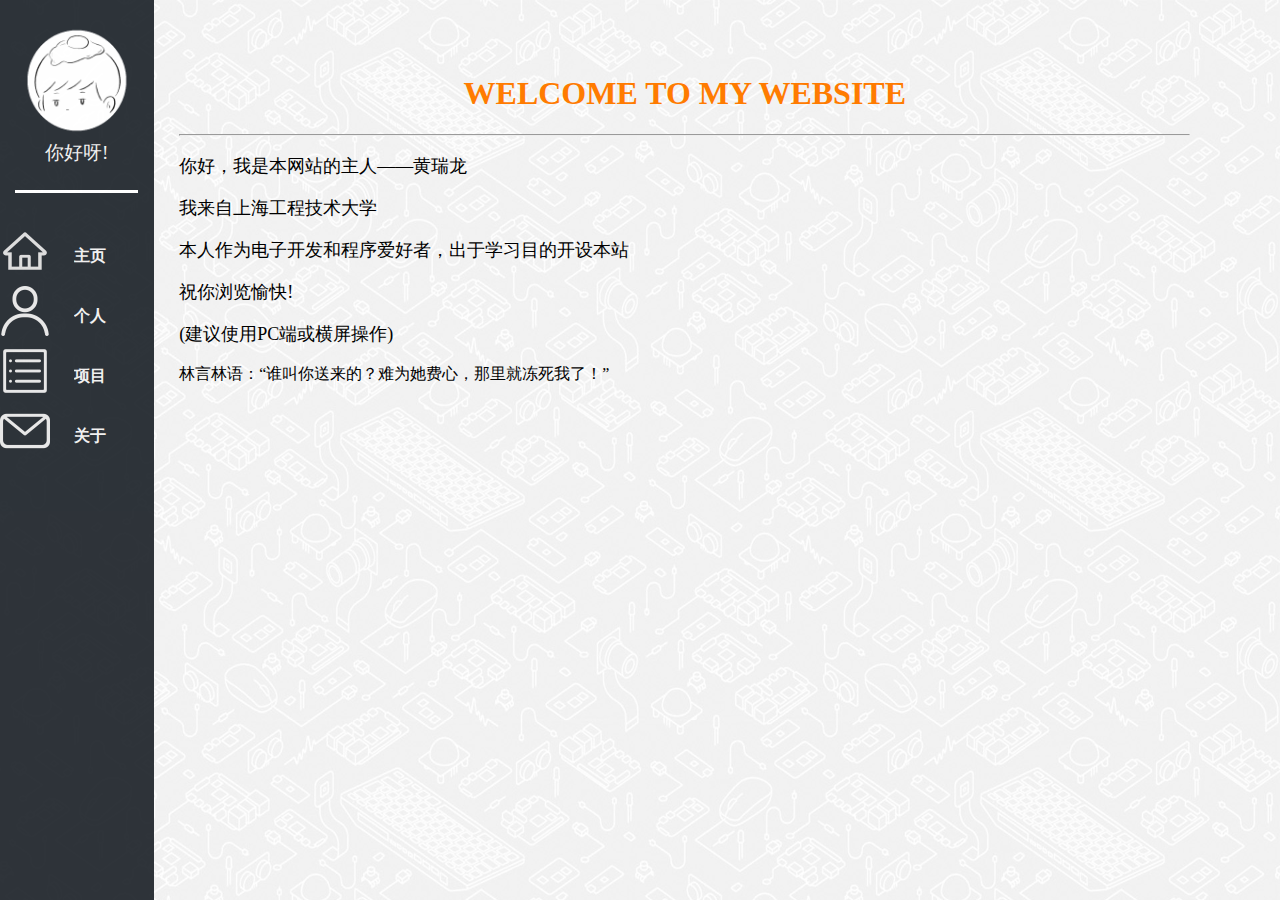
==== commit 392615c0: "2023-10-31-3" ====
--- a/index.html
+++ b/index.html
@@ -140,49 +140,49 @@
 
             <a href="https://blog.csdn.net/Hrilug">
               <div>
-                <img src="images/blog.png"/><br />
+                <img src="images/blog.png" width="120px" height="120px"/><br />
                 <p3>博客</p3>
               </div>
             </a>
             <a href="https://github.com/Hrilug">
               <div>
-                <img src="images/github.png"/><br />
+                <img src="images/github.png" width="120px" height="120px"/><br />
                 <p3>GITHUB</p3>
               </div>
             </a>
             <a href="https://gitee.com/hrilug">
               <div>
-                <img src="images/gitee.png"/><br />
+                <img src="images/gitee.png" width="120px" height="120px"/><br />
                 <p3>GITEE</p3>
               </div>
             </a>
             <a href="lan.html">
               <div>
-                <img src="images/lan.png"/><br />
+                <img src="images/lan.png" width="120px" height="120px"/><br />
                 <p3>物联网</p3>
               </div>
             </a>
             <a href="https://github.com/Hrilug/project">
               <div>
-                <img src="images/arduino.png"/><br />
+                <img src="images/arduino.png" width="120px" height="120px"/><br />
                 <p3>电子开发</p3>
               </div>
             </a>
             <a href="game.html">
               <div>
-                <img src="images/game.png"/><br />
+                <img src="images/game.png" width="120px" height="120px"/><br />
                 <p3>游戏</p3>
               </div>
             </a>
             <a href="cloud.html">
               <div>
-                <img src="images/driver.png"/><br />
+                <img src="images/driver.png" width="120px" height="120px"/><br />
                 <p3>云下载</p3>
               </div>
             </a>
             <a href="building.html">
               <div>
-                <img src="images/picture.png"/><br />
+                <img src="images/picture.png" width="120px" height="120px"/><br />
                 <p3>图库</p3>
               </div>
             </a>
